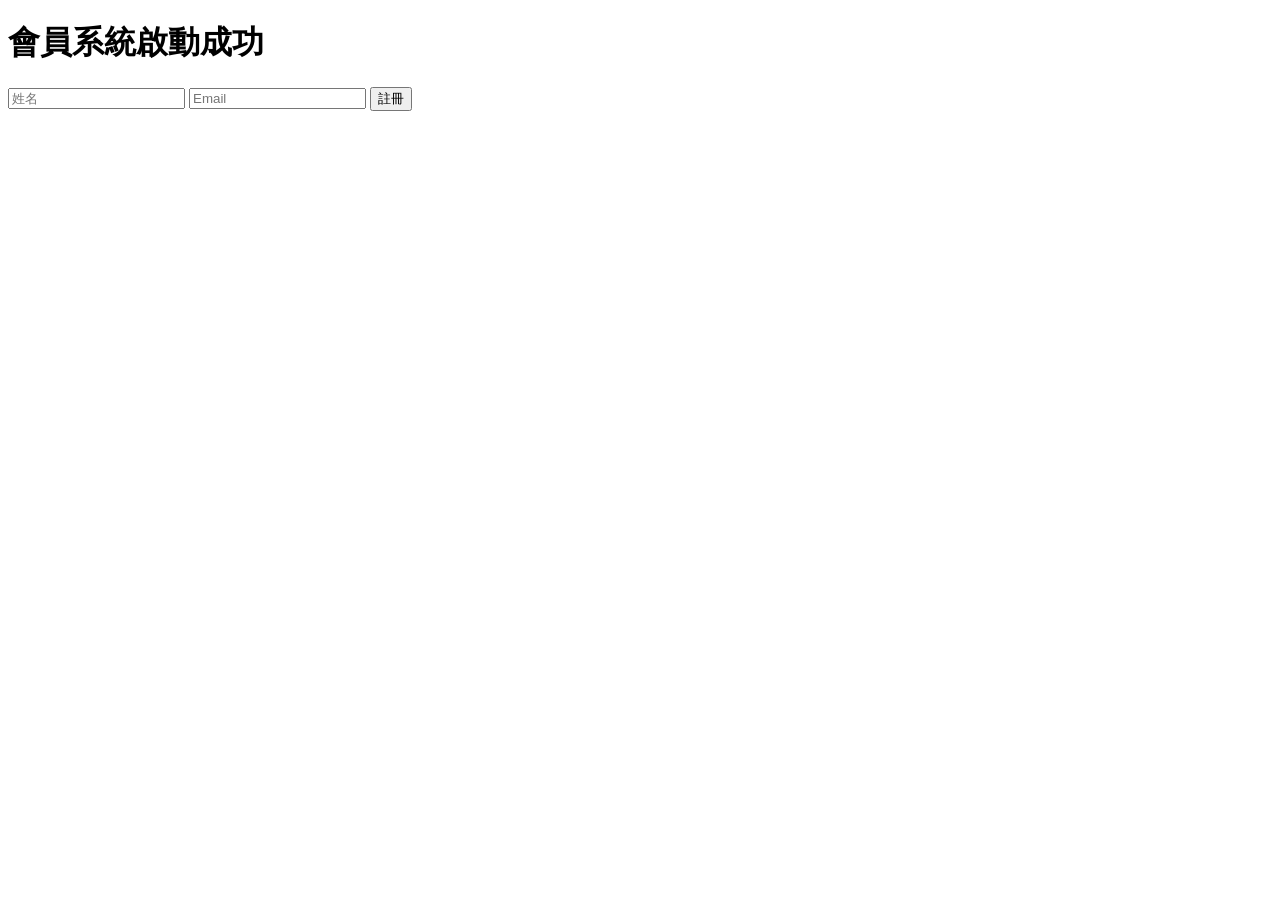
==== templates/index.html @ 8102b688 "update index" ====
<!DOCTYPE html>
<html>
<head>
    <title>Membership</title>
</head>
<body>

<h1>會員系統啟動成功 </h1>

<input type="text" id="name" placeholder="姓名">
<input type="text" id="email" placeholder="Email">
<button onclick="register()">註冊</button>

<script>
function register() {
    const name = document.getElementById("name").value;
    const email = document.getElementById("email").value;

    fetch("/api/register", {
        method: "POST",
        headers: {
            "Content-Type": "application/json"
        },
        body: JSON.stringify({
            name: name,
            email: email
        })
    })
    .then(res => res.json())
    .then(data => {
        alert(data.message);
    });
}
</script>

</body>
</html>
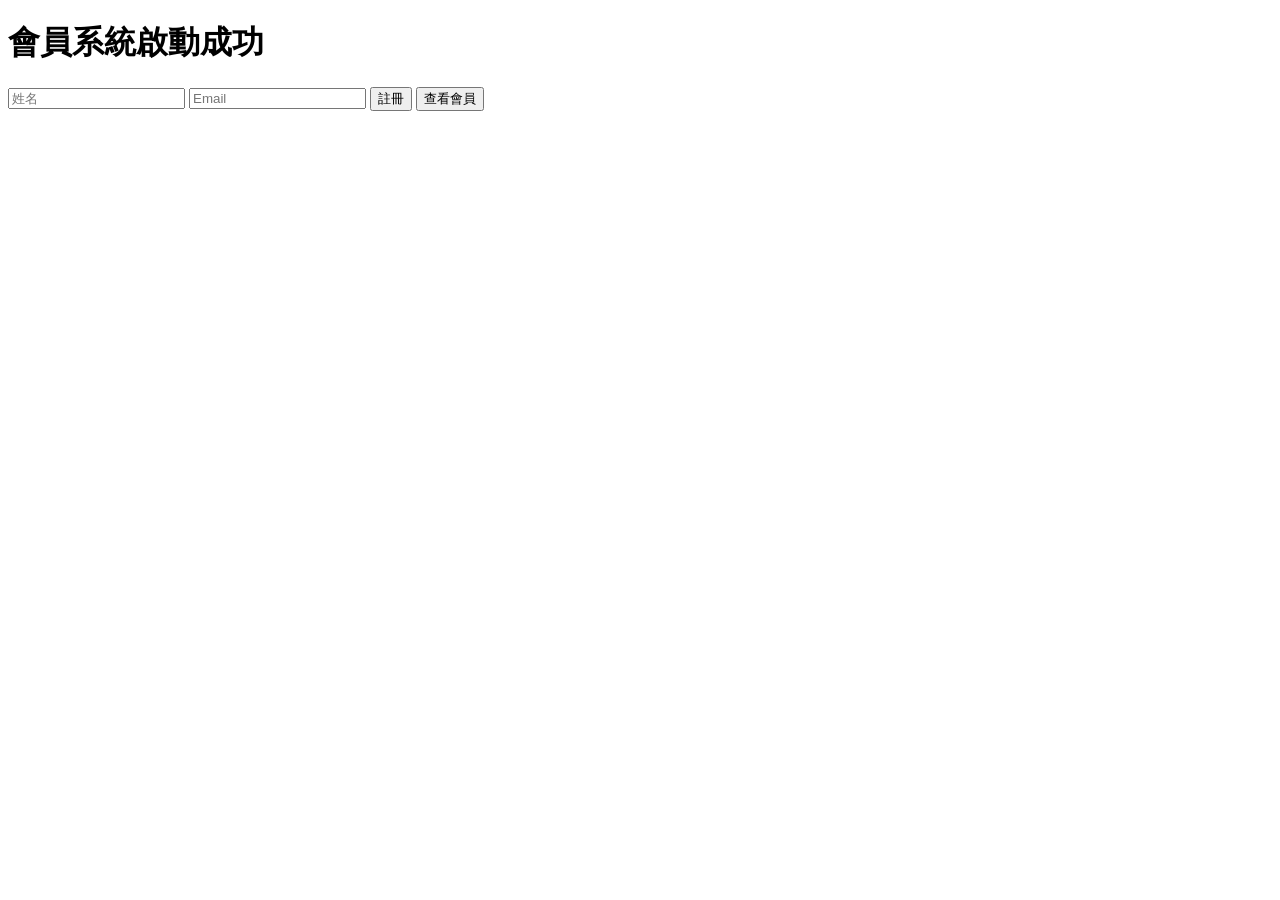
==== commit c63d0384: "add member register and query feature" ====
--- a/templates/index.html
+++ b/templates/index.html
@@ -10,6 +10,11 @@
 <input type="text" id="name" placeholder="姓名">
 <input type="text" id="email" placeholder="Email">
 <button onclick="register()">註冊</button>
+
+<button onclick="getMembers()">查看會員</button>
+
+<ul id="memberList"></ul>
+
 
 <script>
 function register() {
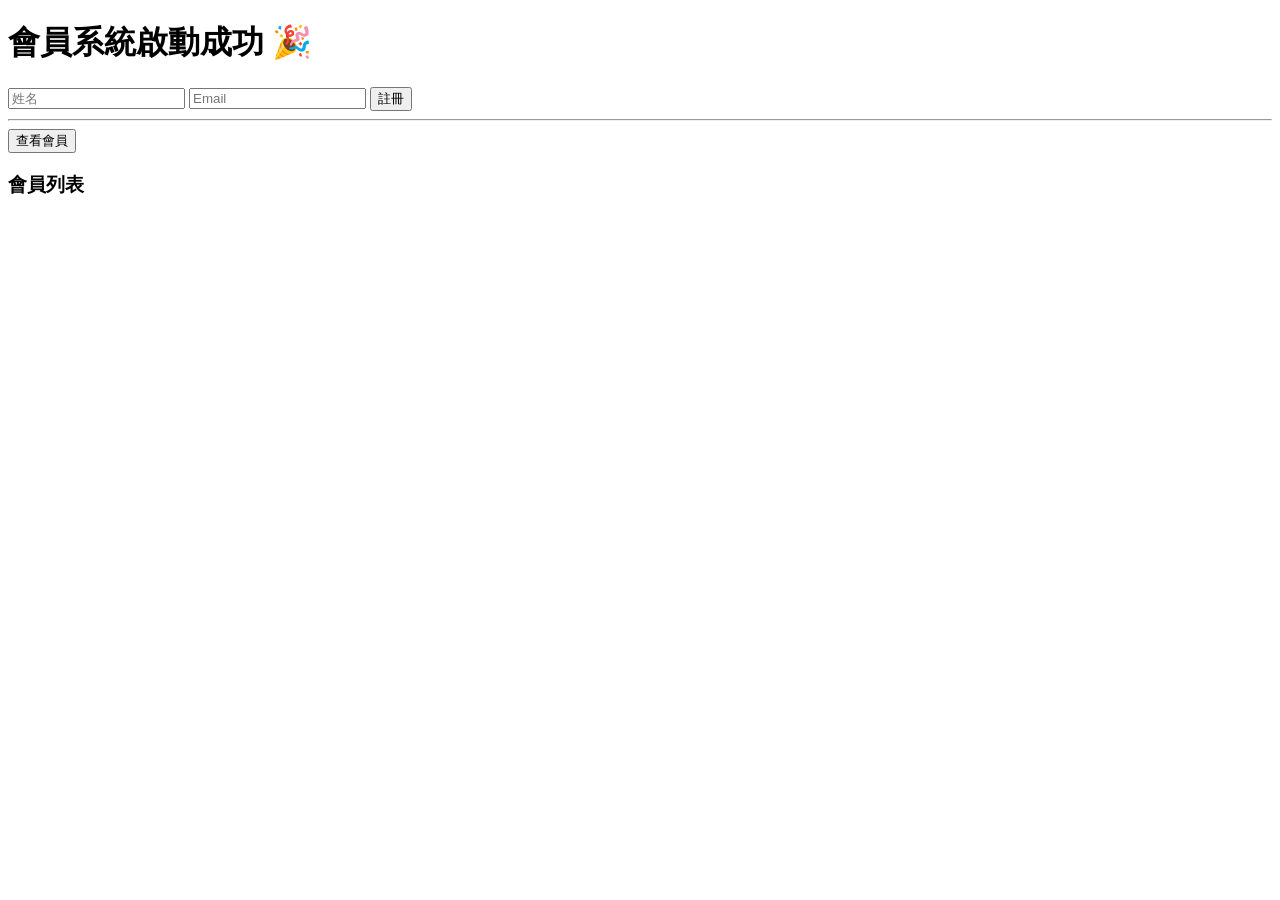
==== commit 5d1c7bd6: "add member register and list feature" ====
--- a/templates/index.html
+++ b/templates/index.html
@@ -5,16 +5,18 @@
 </head>
 <body>
 
-<h1>會員系統啟動成功 </h1>
+<h1>會員系統啟動成功 🎉</h1>
 
 <input type="text" id="name" placeholder="姓名">
 <input type="text" id="email" placeholder="Email">
 <button onclick="register()">註冊</button>
 
+<hr>
+
 <button onclick="getMembers()">查看會員</button>
 
+<h3>會員列表</h3>
 <ul id="memberList"></ul>
-
 
 <script>
 function register() {
@@ -36,6 +38,21 @@
         alert(data.message);
     });
 }
+
+function getMembers() {
+    fetch("/api/members")
+    .then(res => res.json())
+    .then(data => {
+        const list = document.getElementById("memberList");
+        list.innerHTML = "";
+
+        data.forEach(member => {
+            const li = document.createElement("li");
+            li.textContent = member.name + " - " + member.email + " - " + member.level + " - " + member.points + "點";
+            list.appendChild(li);
+        });
+    });
+}
 </script>
 
 </body>
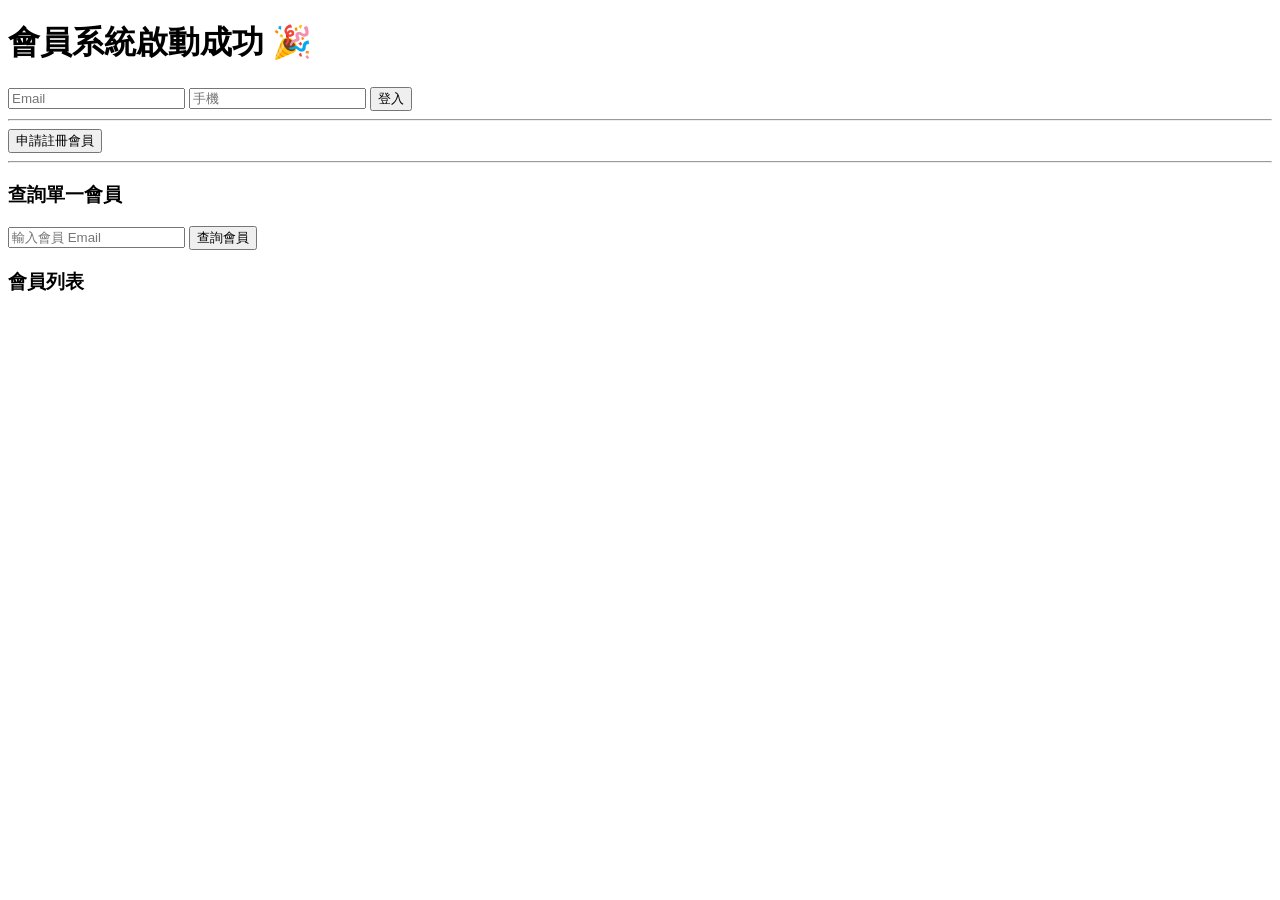
==== commit 5e31ae40: "update register and login pages" ====
--- a/templates/index.html
+++ b/templates/index.html
@@ -7,37 +7,33 @@
 
 <h1>會員系統啟動成功 🎉</h1>
 
-<input type="text" id="name" placeholder="姓名">
-<input type="text" id="email" placeholder="Email">
-<button onclick="register()">註冊</button>
+<!-- 🔥 登入區 -->
+<div id="loginBox">
+    <input type="text" id="email" placeholder="Email">
+    <input type="text" id="phone" placeholder="手機">
+    <button onclick="login()">登入</button>
+</div>
+
+<div id="loginResult"></div>
 
 <hr>
 
-<button onclick="getMembers()">查看會員</button>
+<!-- 🔥 註冊按鈕（往下放） -->
+<button onclick="location.href='/register-page'">申請註冊會員</button>
+
+<hr>
+
+<h3>查詢單一會員</h3>
+
+<input type="text" id="searchEmail" placeholder="輸入會員 Email">
+<button onclick="searchMember()">查詢會員</button>
+
+<p id="searchResult"></p>
 
 <h3>會員列表</h3>
 <ul id="memberList"></ul>
 
 <script>
-function register() {
-    const name = document.getElementById("name").value;
-    const email = document.getElementById("email").value;
-
-    fetch("/api/register", {
-        method: "POST",
-        headers: {
-            "Content-Type": "application/json"
-        },
-        body: JSON.stringify({
-            name: name,
-            email: email
-        })
-    })
-    .then(res => res.json())
-    .then(data => {
-        alert(data.message);
-    });
-}
 
 function getMembers() {
     fetch("/api/members")
@@ -53,6 +49,67 @@
         });
     });
 }
+
+function searchMember() {
+    const email = document.getElementById("searchEmail").value;
+
+    fetch("/api/member/search?email=" + email)
+        .then(res => res.json())
+        .then(data => {
+            const result = document.getElementById("searchResult");
+
+            if (data.message) {
+                result.innerText = data.message;
+            } else {
+                result.innerText =
+                    "姓名：" + data.name +
+                    "｜Email：" + data.email +
+                    "｜等級：" + data.level +
+                    "｜點數：" + data.points +
+                    "｜狀態：" + data.status;
+            }
+        });
+}
+
+function login() {
+    const email = document.getElementById("email").value;
+    const phone = document.getElementById("phone").value;
+
+    fetch("/api/login", {
+        method: "POST",
+        headers: {
+            "Content-Type": "application/json"
+        },
+        body: JSON.stringify({
+            email: email,
+            phone: phone
+        })
+    })
+    .then(res => res.json())
+    .then(data => {
+        const result = document.getElementById("loginResult");
+
+        if (data.member) {
+            const member = data.member;
+
+            document.getElementById("loginBox").style.display = "none";
+
+            result.innerHTML = `
+                <h3>登入成功</h3>
+                <p>姓名：${member.name}</p>
+                <p>Email：${member.email}</p>
+                <p>手機：${member.phone}</p>
+                <p>生日：${member.birthday}</p>
+                <p>等級：${member.level}</p>
+                <p>點數：${member.points}</p>
+                <p>狀態：${member.status}</p>
+            `;
+        } else {
+            result.innerHTML = `<p>${data.message}</p>`;
+        }
+    });
+}
+
 </script>
 
 </body>
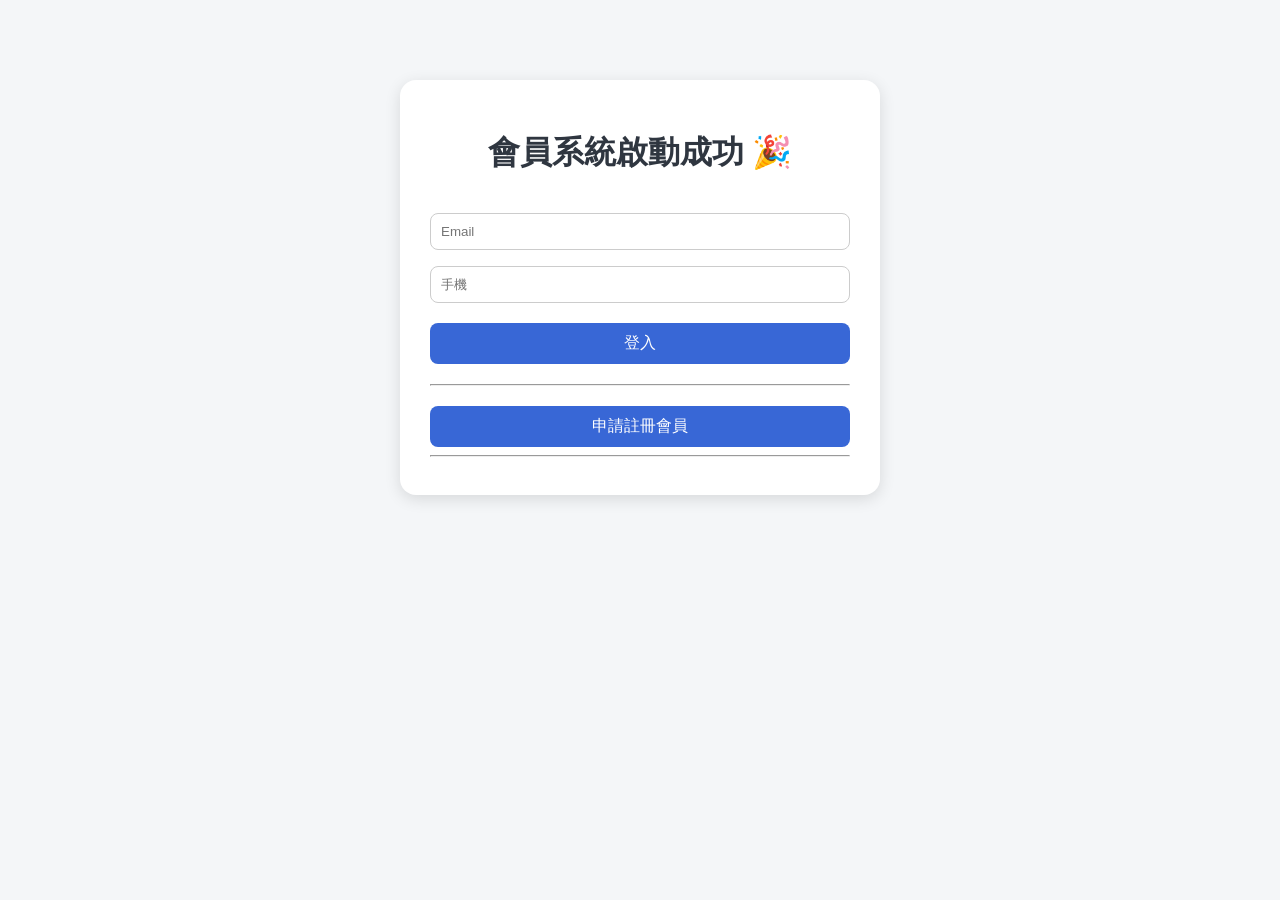
==== commit 29d050f0: "版面美化" ====
--- a/templates/index.html
+++ b/templates/index.html
@@ -2,9 +2,12 @@
 <html>
 <head>
     <title>Membership</title>
+    <link rel="stylesheet" href="/static/style.css">
 </head>
 <body>
 
+<div class="container"> 
+    
 <h1>會員系統啟動成功 🎉</h1>
 
 <!-- 🔥 登入區 -->
@@ -19,57 +22,15 @@
 <hr>
 
 <!-- 🔥 註冊按鈕（往下放） -->
-<button onclick="location.href='/register-page'">申請註冊會員</button>
+<div id="registerBtn">
+    <button onclick="location.href='/register-page'">申請註冊會員</button>
+</div>
 
 <hr>
 
-<h3>查詢單一會員</h3>
-
-<input type="text" id="searchEmail" placeholder="輸入會員 Email">
-<button onclick="searchMember()">查詢會員</button>
-
-<p id="searchResult"></p>
-
-<h3>會員列表</h3>
-<ul id="memberList"></ul>
+</div>
 
 <script>
-
-function getMembers() {
-    fetch("/api/members")
-    .then(res => res.json())
-    .then(data => {
-        const list = document.getElementById("memberList");
-        list.innerHTML = "";
-
-        data.forEach(member => {
-            const li = document.createElement("li");
-            li.textContent = member.name + " - " + member.email + " - " + member.level + " - " + member.points + "點";
-            list.appendChild(li);
-        });
-    });
-}
-
-function searchMember() {
-    const email = document.getElementById("searchEmail").value;
-
-    fetch("/api/member/search?email=" + email)
-        .then(res => res.json())
-        .then(data => {
-            const result = document.getElementById("searchResult");
-
-            if (data.message) {
-                result.innerText = data.message;
-            } else {
-                result.innerText =
-                    "姓名：" + data.name +
-                    "｜Email：" + data.email +
-                    "｜等級：" + data.level +
-                    "｜點數：" + data.points +
-                    "｜狀態：" + data.status;
-            }
-        });
-}
 
 function login() {
     const email = document.getElementById("email").value;
@@ -92,8 +53,11 @@
         if (data.member) {
             const member = data.member;
 
+            localStorage.setItem("member", JSON.stringify(data.member));
+
             document.getElementById("loginBox").style.display = "none";
-
+            document.getElementById("registerBtn").style.display = "none";
+            
             result.innerHTML = `
                 <h3>登入成功</h3>
                 <p>姓名：${member.name}</p>
@@ -103,6 +67,8 @@
                 <p>等級：${member.level}</p>
                 <p>點數：${member.points}</p>
                 <p>狀態：${member.status}</p>
+
+                <button onclick="logout()">登出</button>
             `;
         } else {
             result.innerHTML = `<p>${data.message}</p>`;
@@ -110,6 +76,36 @@
     });
 }
 
+window.onload = function () {
+    const saved = localStorage.getItem("member");
+
+    if (saved) {
+        const member = JSON.parse(saved);
+
+        document.getElementById("loginBox").style.display = "none";
+        document.getElementById("registerBtn").style.display = "none";
+    
+
+        document.getElementById("loginResult").innerHTML = `
+            <h3>登入成功</h3>
+            <p>姓名：${member.name}</p>
+            <p>Email：${member.email}</p>
+            <p>手機：${member.phone}</p>
+            <p>生日：${member.birthday}</p>
+            <p>等級：${member.level}</p>
+            <p>點數：${member.points}</p>
+            <p>狀態：${member.status}</p>
+
+            <button onclick="logout()">登出</button>
+        `;
+    }
+};
+
+function logout() {
+    localStorage.removeItem("member");
+    location.reload();
+}
+
 </script>
 
 </body>
--- a/static/style.css
+++ b/static/style.css
@@ -0,0 +1,59 @@
+body {
+    font-family: Arial, "Microsoft JhengHei", sans-serif;
+    background-color: #f4f6f8;
+    margin: 0;
+    padding: 0;
+}
+
+.container {
+    width: 420px;
+    margin: 80px auto;
+    background: white;
+    padding: 30px;
+    border-radius: 16px;
+    box-shadow: 0 4px 16px rgba(0,0,0,0.12);
+}
+
+h1 {
+    text-align: center;
+    color: #2f3640;
+    margin-bottom: 30px;
+}
+
+input {
+    width: 100%;
+    padding: 10px;
+    margin: 8px 0;
+    border: 1px solid #ccc;
+    border-radius: 8px;
+    box-sizing: border-box;
+}
+
+button {
+    width: 100%;
+    padding: 10px;
+    margin-top: 12px;
+    border: none;
+    border-radius: 8px;
+    background-color: #3867d6;
+    color: white;
+    font-size: 16px;
+    cursor: pointer;
+}
+
+button:hover {
+    background-color: #2d5cc9;
+}
+
+.secondary-btn {
+    background-color: #20bf6b;
+}
+
+.secondary-btn:hover {
+    background-color: #1ba85c;
+}
+
+#loginResult {
+    margin-top: 20px;
+    line-height: 1.8;
+}
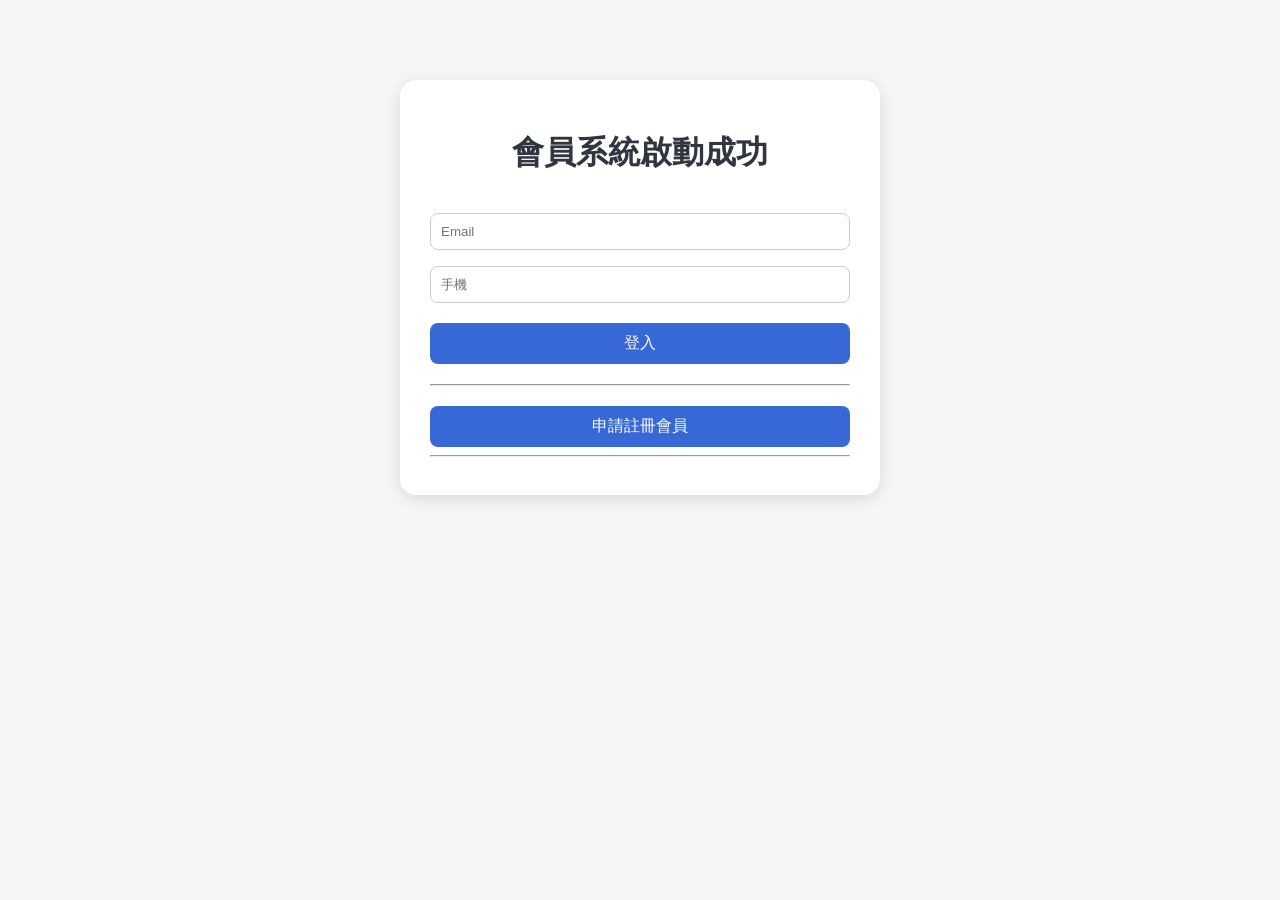
==== commit ea02b46b: "新增程式註解與說明" ====
--- a/templates/index.html
+++ b/templates/index.html
@@ -1,3 +1,5 @@
+<!-- 登入流程：登入 → 呼叫 API → 顯示會員資料 → 控制畫面狀態 -->
+
 <!DOCTYPE html>
 <html>
 <head>
@@ -8,20 +10,22 @@
 
 <div class="container"> 
     
-<h1>會員系統啟動成功 🎉</h1>
+<h1>會員系統啟動成功 </h1>
 
-<!-- 🔥 登入區 -->
+<!-- 登入區 -->
+<!-- 登入輸入區（Email + 手機 + 按鈕） -->
 <div id="loginBox">
     <input type="text" id="email" placeholder="Email">
     <input type="text" id="phone" placeholder="手機">
     <button onclick="login()">登入</button>
 </div>
 
+<!-- 顯示登入結果（成功或失敗） -->
 <div id="loginResult"></div>
 
 <hr>
 
-<!-- 🔥 註冊按鈕（往下放） -->
+<!-- 註冊按鈕（往下放） -->
 <div id="registerBtn">
     <button onclick="location.href='/register-page'">申請註冊會員</button>
 </div>
@@ -32,10 +36,12 @@
 
 <script>
 
+// 登入功能：收集資料 → 呼叫 API → 處理回傳
 function login() {
     const email = document.getElementById("email").value;
     const phone = document.getElementById("phone").value;
 
+    // 呼叫後端 API（/api/login）
     fetch("/api/login", {
         method: "POST",
         headers: {
@@ -50,14 +56,18 @@
     .then(data => {
         const result = document.getElementById("loginResult");
 
+        // 如果登入成功（後端回傳 member）
         if (data.member) {
             const member = data.member;
 
+            // 儲存登入狀態（localStorage）
             localStorage.setItem("member", JSON.stringify(data.member));
 
+            // 隱藏登入區與註冊按鈕
             document.getElementById("loginBox").style.display = "none";
             document.getElementById("registerBtn").style.display = "none";
             
+            // 顯示會員資料
             result.innerHTML = `
                 <h3>登入成功</h3>
                 <p>姓名：${member.name}</p>
@@ -71,21 +81,25 @@
                 <button onclick="logout()">登出</button>
             `;
         } else {
+            // 登入失敗顯示錯誤訊息
             result.innerHTML = `<p>${data.message}</p>`;
         }
     });
 }
 
+// 頁面載入時自動檢查是否已登入（localStorage）
 window.onload = function () {
     const saved = localStorage.getItem("member");
 
     if (saved) {
         const member = JSON.parse(saved);
 
+        // 隱藏登入區與註冊按鈕
         document.getElementById("loginBox").style.display = "none";
         document.getElementById("registerBtn").style.display = "none";
     
 
+        // 顯示已登入會員資料
         document.getElementById("loginResult").innerHTML = `
             <h3>登入成功</h3>
             <p>姓名：${member.name}</p>
@@ -101,6 +115,7 @@
     }
 };
 
+// 登出功能：清除登入狀態並重新整理頁面
 function logout() {
     localStorage.removeItem("member");
     location.reload();
--- a/static/style.css
+++ b/static/style.css
@@ -1,3 +1,5 @@
+/* 版面設計 */
+
 body {
     font-family: Arial, "Microsoft JhengHei", sans-serif;
     background-color: #f4f6f8;
